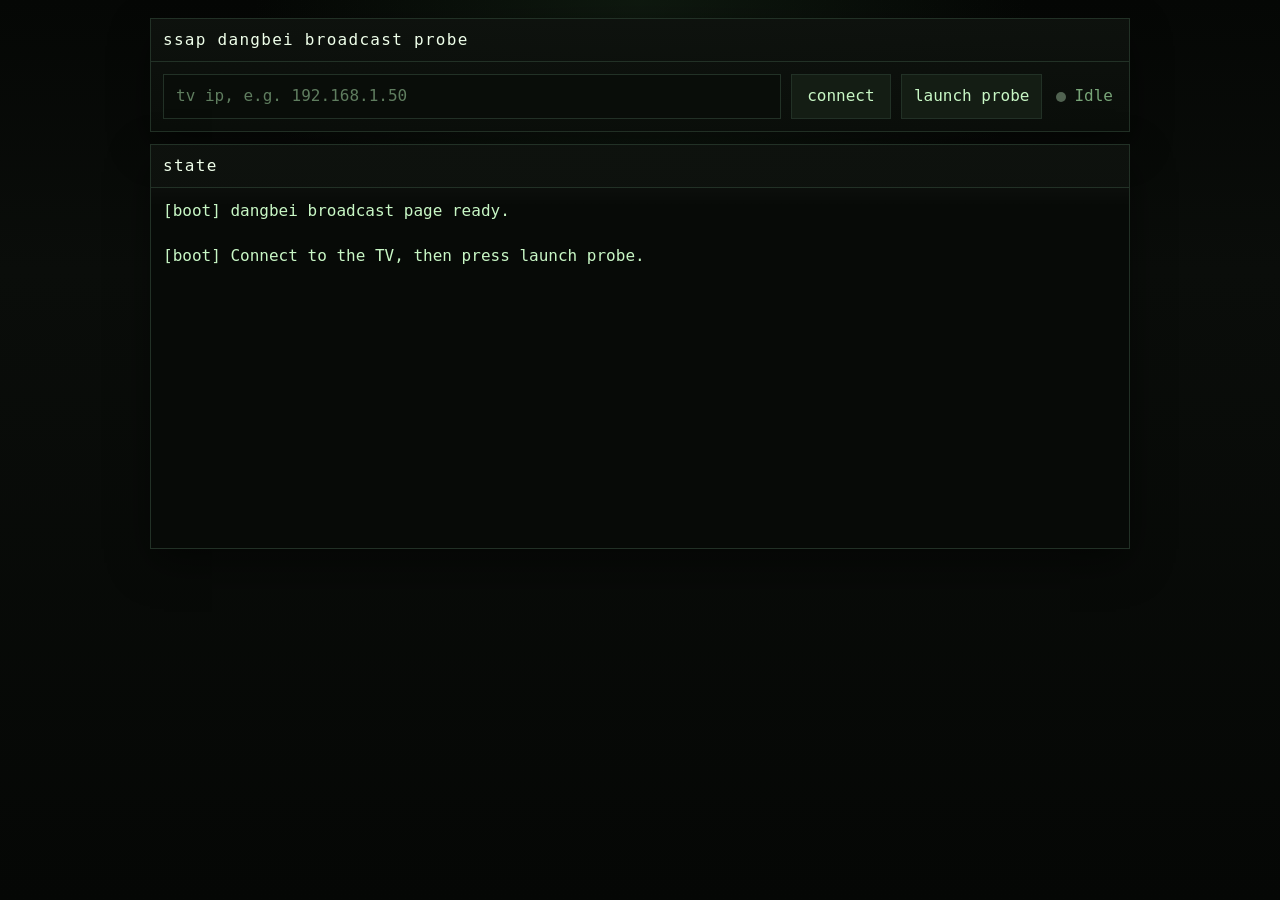
==== docs/dangbei_broadcast.html @ f58d4e7f "added dangbei call flow" ====
<!doctype html>
<html lang="en">
<head>
  <meta charset="UTF-8" />
  <meta name="viewport" content="width=device-width, initial-scale=1.0" />
  <title>webOS Dangbei ls-monitor Probe</title>
  <link rel="stylesheet" href="./guided-terminal.css" />
</head>
<body>
  <main class="shell">
    <section id="fileProtocolNotice" class="panel" hidden>
      <div class="panel-title">local file mode blocked</div>
    </section>

    <section class="panel">
      <div class="panel-title">SSAP dangbei broadcast probe</div>
      <div class="toolbar">
        <input id="guidedTvIp" class="ip-input" placeholder="tv ip, e.g. 192.168.1.50" />
        <button id="guidedStartBtn">connect</button>
        <button id="dangbeiLaunchBtn">launch probe</button>
        <span class="statusline"><span id="guidedStatusDot" class="dot"></span><span id="guidedStatusText">idle</span></span>
      </div>
    </section>

    <section class="panel" hidden>
      <div class="panel-title">payload</div>
      <div class="toolbar">
        <input id="dangbeiAppId" class="ip-input" placeholder="app id" />
        <input id="dangbeiTargetUrl" class="ip-input" placeholder="https://example.org/" />
      </div>
      <textarea id="dangbeiParams" class="terminal compact">{
  "source": "ssap-dangbei-lsmon"
}</textarea>
    </section>

    <section class="panel">
      <div class="panel-title">state</div>
      <pre id="guidedLog" class="terminal"></pre>
    </section>

    <section class="hidden-config" hidden>
      <button id="guidedRetryBtn">retry</button>
      <button id="guidedOpenCertBtn">open cert</button>
      <div id="stepConnect"></div>
      <div id="stepPair"></div>
      <div id="stepWorkflow"></div>
    </section>
  </main>

  <div id="guidedModal" class="overlay" hidden>
    <div class="dialog">
      <div id="guidedModalTitle" class="dialog-title">connecting</div>
      <pre id="guidedModalBody" class="dialog-body"></pre>
      <div class="dialog-actions">
        <button id="guidedModalPrimaryBtn">retry</button>
        <button id="guidedModalSecondaryBtn">open cert</button>
        <button id="guidedModalDismissBtn">close</button>
      </div>
    </div>
  </div>

  <script>
    if (window.location.protocol === 'file:') {
      const notice = document.getElementById('fileProtocolNotice');
      if (notice) notice.hidden = false;
    } else {
      const script = document.createElement('script');
      script.type = 'module';
      script.src = './dangbei_broadcast.js';
      document.body.appendChild(script);
    }
  </script>
</body>
</html>
---- docs/guided-terminal.css ----
:root {
  --bg: #0a0d0a;
  --panel: #0f140f;
  --border: #223126;
  --text: #c8f7c5;
  --muted: #78a578;
  --bright: #efffea;
  --accent: #7cff7a;
  --warn: #ffd26b;
  --err: #ff7a7a;
  --ok: #7cff7a;
  --shadow: rgba(0, 0, 0, 0.45);
}

* {
  box-sizing: border-box;
}

html,
body {
  min-height: 100%;
}

body {
  margin: 0;
  background:
    radial-gradient(circle at top, rgba(32, 58, 34, 0.35), transparent 35%),
    linear-gradient(180deg, #050705, #0a0d0a 30%, #050705);
  color: var(--text);
  font: 16px/1.4 "IBM Plex Mono", "Fira Code", "JetBrains Mono", monospace;
}

button,
input,
select,
textarea {
  font: inherit;
}

.shell {
  width: min(980px, calc(100vw - 24px));
  margin: 18px auto;
  display: grid;
  gap: 12px;
}

.panel {
  background: linear-gradient(180deg, rgba(14, 18, 14, 0.96), rgba(10, 14, 10, 0.96));
  border: 1px solid var(--border);
  box-shadow: 0 14px 40px var(--shadow);
}

.panel-title {
  padding: 10px 12px;
  border-bottom: 1px solid var(--border);
  color: var(--bright);
  text-transform: lowercase;
  letter-spacing: 0.08em;
}

.toolbar {
  display: flex;
  gap: 10px;
  align-items: center;
  padding: 12px;
  flex-wrap: wrap;
}

.ip-input {
  flex: 1 1 320px;
  min-width: 0;
}

input,
button,
select,
textarea {
  border: 1px solid var(--border);
  border-radius: 0;
  background: #090d09;
  color: var(--text);
  padding: 10px 12px;
}

textarea {
  resize: vertical;
}

input::placeholder {
  color: #5f7d5f;
}

button {
  cursor: pointer;
  min-width: 100px;
  background: #141d14;
}

button:hover {
  background: #1a251a;
}

.statusline {
  display: inline-flex;
  align-items: center;
  gap: 8px;
  color: var(--muted);
  padding: 0 4px;
}

.subline {
  padding: 0 12px 12px;
  color: var(--muted);
  font-size: 14px;
}

.dot {
  width: 10px;
  height: 10px;
  border-radius: 999px;
  background: #516351;
  box-shadow: 0 0 8px transparent;
}

.dot.ok {
  background: var(--ok);
  box-shadow: 0 0 10px rgba(124, 255, 122, 0.8);
}

.dot.warn {
  background: var(--warn);
  box-shadow: 0 0 10px rgba(255, 210, 107, 0.7);
}

.dot.err {
  background: var(--err);
  box-shadow: 0 0 10px rgba(255, 122, 122, 0.7);
}

.terminal {
  margin: 0;
  padding: 12px;
  min-height: 360px;
  max-height: 56vh;
  overflow: auto;
  white-space: pre-wrap;
  word-break: break-word;
  color: var(--text);
  background:
    linear-gradient(180deg, rgba(255, 255, 255, 0.02), transparent 18px),
    #070a07;
}

.terminal.compact {
  min-height: 160px;
  max-height: 28vh;
  color: #9fd79f;
}

.terminal[hidden] {
  display: none;
}

.secondary .panel-title {
  color: #aed7ae;
}

.overlay {
  position: fixed;
  inset: 0;
  background: rgba(0, 0, 0, 0.72);
  display: flex;
  align-items: center;
  justify-content: center;
  padding: 16px;
}

.overlay[hidden] {
  display: none;
}

.dialog {
  width: min(720px, 100%);
  background: #0b100b;
  border: 1px solid var(--border);
  box-shadow: 0 20px 60px var(--shadow);
}

.dialog-title {
  padding: 10px 12px;
  border-bottom: 1px solid var(--border);
  color: var(--bright);
  text-transform: lowercase;
  letter-spacing: 0.08em;
}

.dialog-body {
  margin: 0;
  padding: 14px 12px;
  white-space: pre-wrap;
  color: var(--muted);
  background: #070a07;
  min-height: 120px;
}

.dialog-actions {
  display: flex;
  gap: 10px;
  padding: 12px;
  flex-wrap: wrap;
}

.hidden-config {
  display: none;
}

@media (max-width: 700px) {
  .shell {
    width: min(100vw, calc(100vw - 16px));
    margin: 8px auto;
  }

  .toolbar {
    align-items: stretch;
  }

  .statusline {
    width: 100%;
    padding: 4px 0 0;
  }

  button {
    min-width: 0;
    flex: 1 1 100%;
  }

  .terminal {
    max-height: 48vh;
  }
}
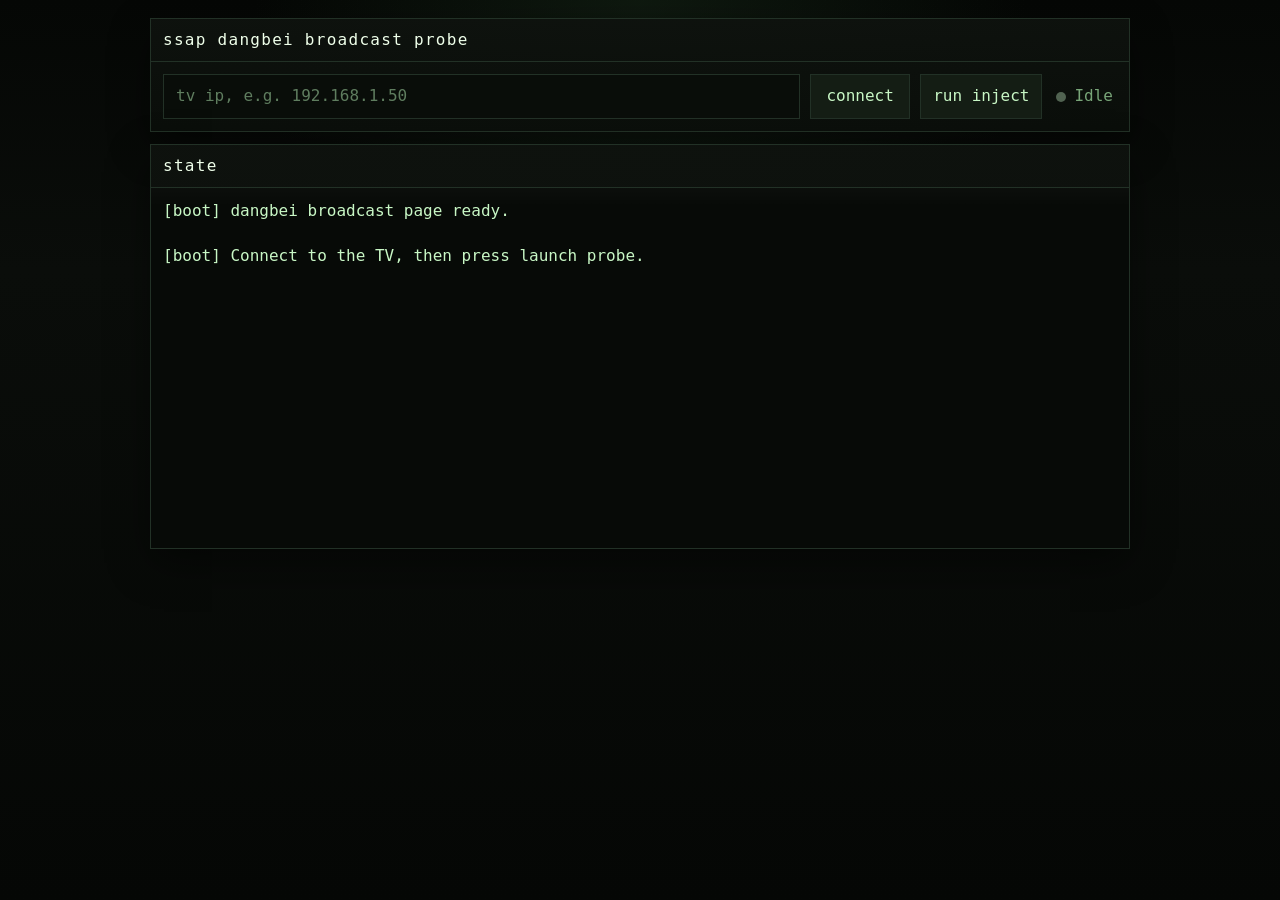
==== commit 73a67bb4: "updated start behaviour" ====
--- a/docs/dangbei_broadcast.html
+++ b/docs/dangbei_broadcast.html
@@ -17,7 +17,7 @@
       <div class="toolbar">
         <input id="guidedTvIp" class="ip-input" placeholder="tv ip, e.g. 192.168.1.50" />
         <button id="guidedStartBtn">connect</button>
-        <button id="dangbeiLaunchBtn">launch probe</button>
+        <button id="dangbeiLaunchBtn" disabled>run inject</button>
         <span class="statusline"><span id="guidedStatusDot" class="dot"></span><span id="guidedStatusText">idle</span></span>
       </div>
     </section>
@@ -41,6 +41,7 @@
     <section class="hidden-config" hidden>
       <button id="guidedRetryBtn">retry</button>
       <button id="guidedOpenCertBtn">open cert</button>
+      <button id="guidedCertHelpBtn">browser guide</button>
       <div id="stepConnect"></div>
       <div id="stepPair"></div>
       <div id="stepWorkflow"></div>
@@ -54,6 +55,7 @@
       <div class="dialog-actions">
         <button id="guidedModalPrimaryBtn">retry</button>
         <button id="guidedModalSecondaryBtn">open cert</button>
+        <button id="guidedModalHelpBtn">browser guide</button>
         <button id="guidedModalDismissBtn">close</button>
       </div>
     </div>
